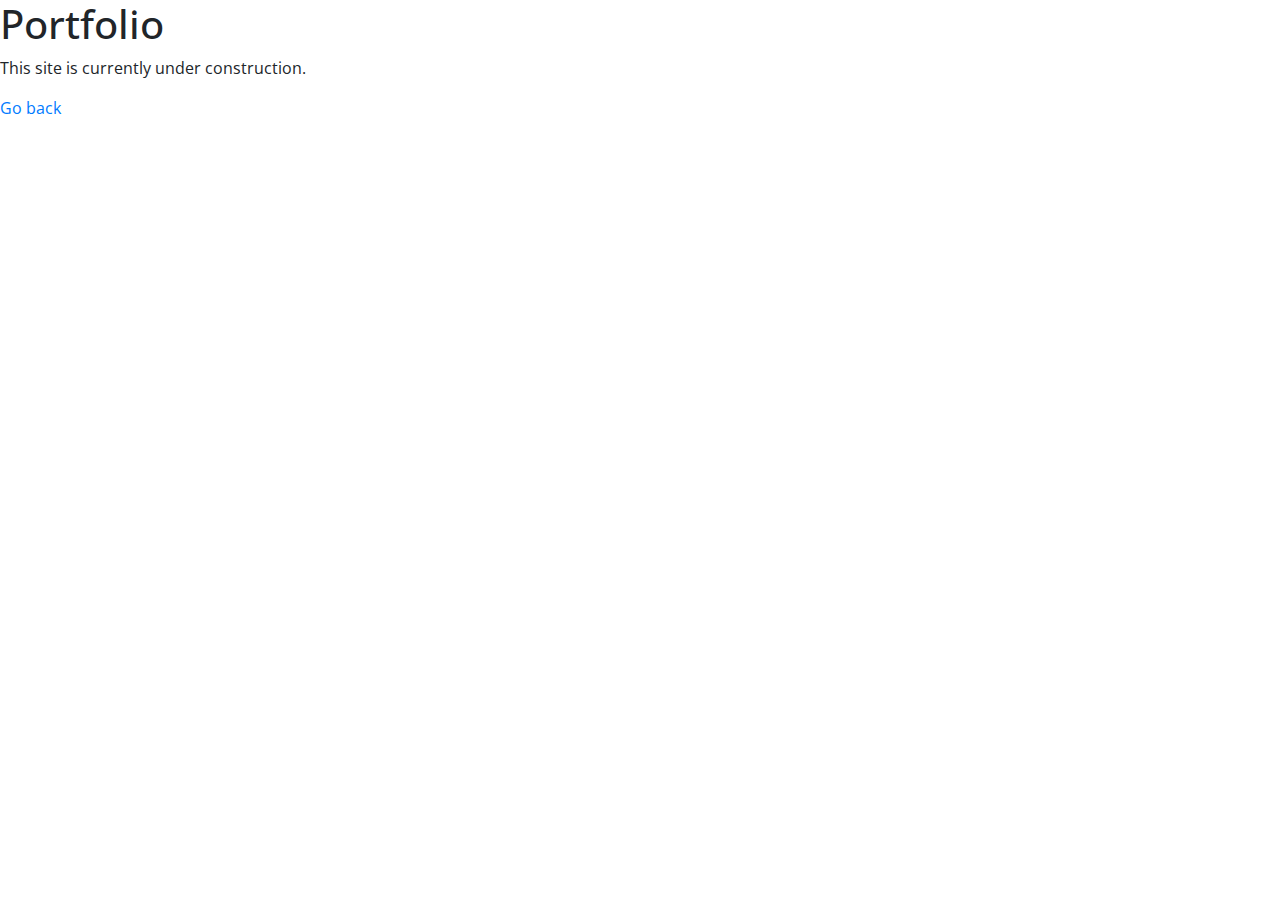
==== portfolio.html @ 8ede9539 "initial commit" ====
<!DOCTYPE html>
<html lang="en">

<head>
    <meta charset="utf-8" />
    <meta name="viewport" content="width=device-width, initial-scale=1, shrink-to-fit=no" />
    <!-- Bootstrap CSS -->
    <link rel="stylesheet" href="https://stackpath.bootstrapcdn.com/bootstrap/4.5.2/css/bootstrap.min.css" integrity="sha384-JcKb8q3iqJ61gNV9KGb8thSsNjpSL0n8PARn9HuZOnIxN0hoP+VmmDGMN5t9UJ0Z" crossorigin="anonymous">
    <link rel="stylesheet" href="style.css" />
    <!-- import Google fonts -->
    <link href="https://fonts.googleapis.com/css2?family=Open+Sans&family=Roboto&display=swap" rel="stylesheet" />
    <title>rzlien</title>
</head>

<body>
    <h1>Portfolio</h1>
    <p>
      This site is currently under construction.
    </p>
    <a href="index.html">Go back</a>

    <!-- Optional JavaScript -->
    <!-- jQuery first, then Popper.js, then Bootstrap JS -->
    <script src="https://code.jquery.com/jquery-3.5.1.slim.min.js" integrity="sha384-DfXdz2htPH0lsSSs5nCTpuj/zy4C+OGpamoFVy38MVBnE+IbbVYUew+OrCXaRkfj" crossorigin="anonymous"></script>
    <script src="https://cdn.jsdelivr.net/npm/popper.js@1.16.1/dist/umd/popper.min.js" integrity="sha384-9/reFTGAW83EW2RDu2S0VKaIzap3H66lZH81PoYlFhbGU+6BZp6G7niu735Sk7lN" crossorigin="anonymous"></script>
    <script src="https://stackpath.bootstrapcdn.com/bootstrap/4.5.2/js/bootstrap.min.js" integrity="sha384-B4gt1jrGC7Jh4AgTPSdUtOBvfO8shuf57BaghqFfPlYxofvL8/KUEfYiJOMMV+rV" crossorigin="anonymous"></script>
</body>






</html>
---- style.css ----
body {
    font-family: "Open Sans", sans-serif;
  }
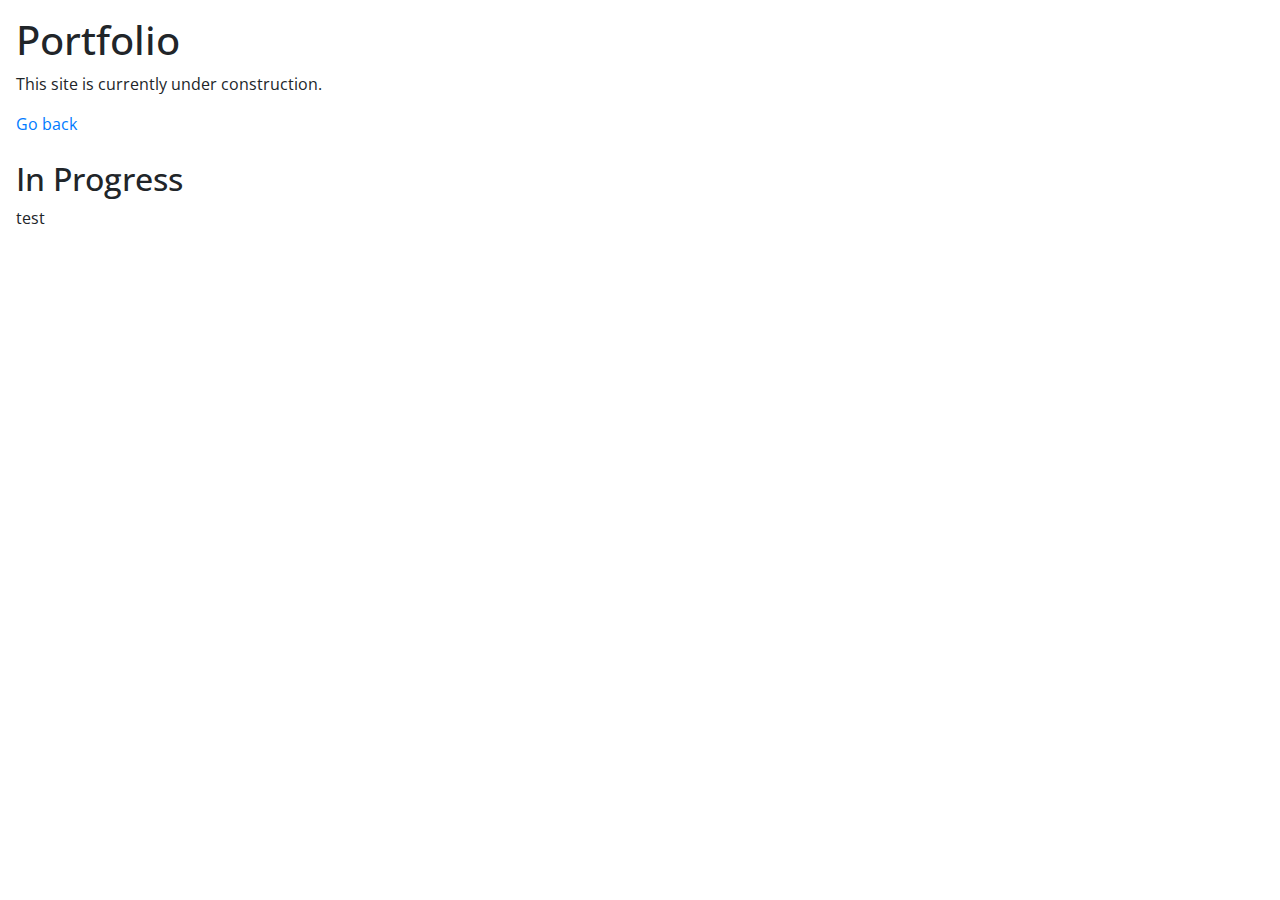
==== commit 52075a60: "brainstorming" ====
--- a/portfolio.html
+++ b/portfolio.html
@@ -18,6 +18,12 @@
       This site is currently under construction.
     </p>
     <a href="index.html">Go back</a>
+    <br>
+    <br>
+    <main>
+      <h2>In Progress</h2>
+      <p>test</p>
+    </main>
 
     <!-- Optional JavaScript -->
     <!-- jQuery first, then Popper.js, then Bootstrap JS -->
--- a/style.css
+++ b/style.css
@@ -1,3 +1,4 @@
 body {
     font-family: "Open Sans", sans-serif;
+    margin: 1rem;
   }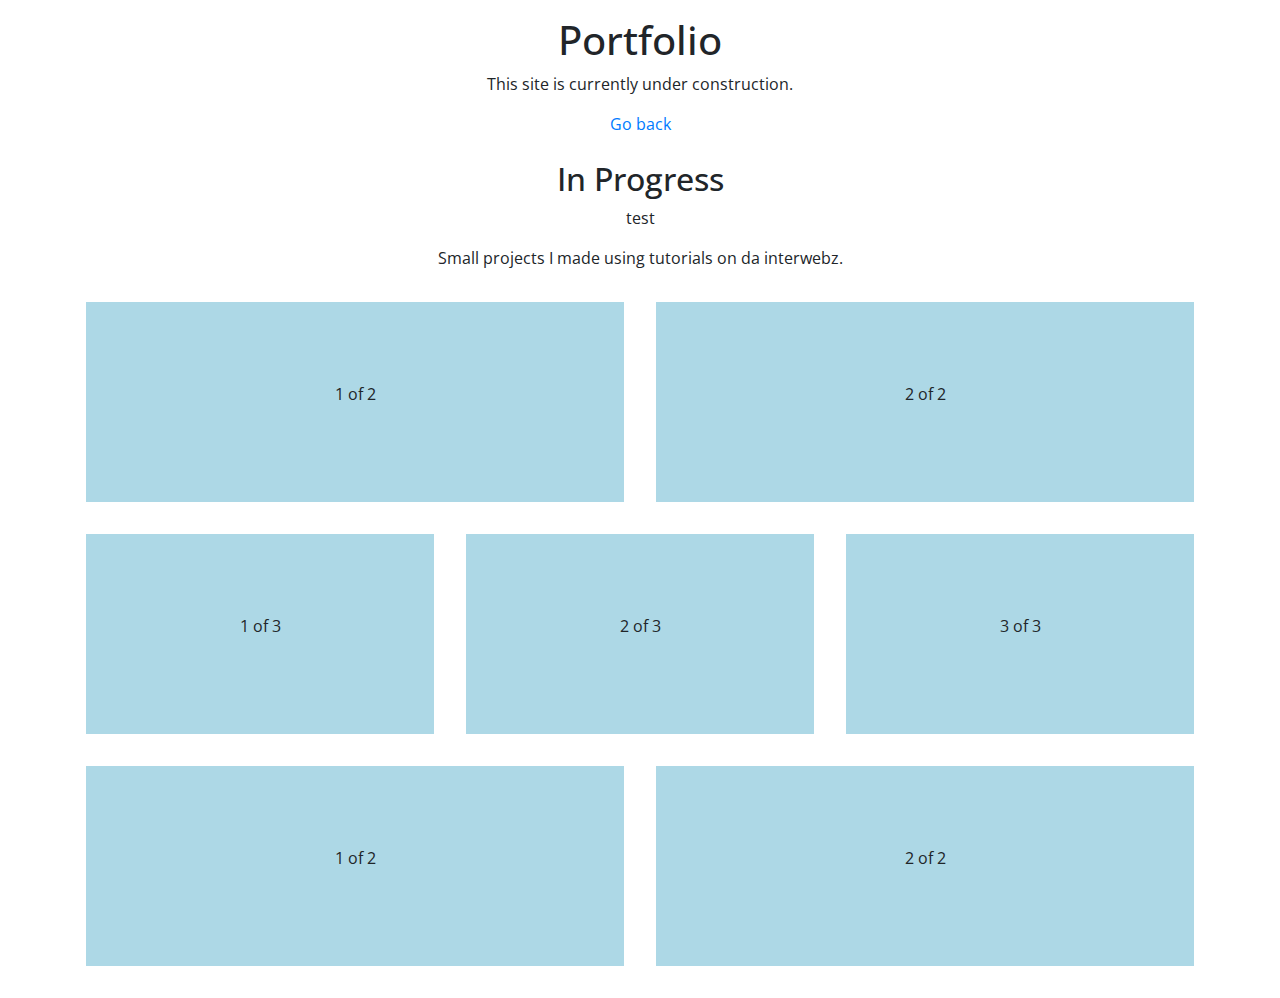
==== commit 4f21fb13: "added grid" ====
--- a/portfolio.html
+++ b/portfolio.html
@@ -12,7 +12,7 @@
     <title>rzlien</title>
 </head>
 
-<body>
+<body class="container-fluid text-center">
     <h1>Portfolio</h1>
     <p>
       This site is currently under construction.
@@ -23,6 +23,38 @@
     <main>
       <h2>In Progress</h2>
       <p>test</p>
+      
+      <!-- testing element here-->
+      <p>Small projects I made using tutorials on da interwebz.</p>
+      <div class="container tutorial-projects">
+        <div class="row">
+          <div class="col project">
+            <p>1 of 2</p>
+          </div>
+          <div class="col project">
+            <p>2 of 2</p>
+          </div>
+        </div>
+        <div class="row">
+          <div class="col project">
+            <p>1 of 3</p>
+          </div>
+          <div class="col project">
+            <p>2 of 3</p>
+          </div>
+          <div class="col project">
+            <p>3 of 3</p>
+          </div>
+        </div>
+        <div class="row">
+          <div class="col project">
+            <p>1 of 2</p>
+          </div>
+          <div class="col project">
+            <p>2 of 2</p>
+          </div>
+        </div>
+      </div>
     </main>
 
     <!-- Optional JavaScript -->
--- a/style.css
+++ b/style.css
@@ -1,4 +1,11 @@
 body {
     font-family: "Open Sans", sans-serif;
     margin: 1rem;
-  }+  }
+
+
+.project {
+  background-color: lightblue;
+  padding: 5rem;
+  margin: 1rem;
+}